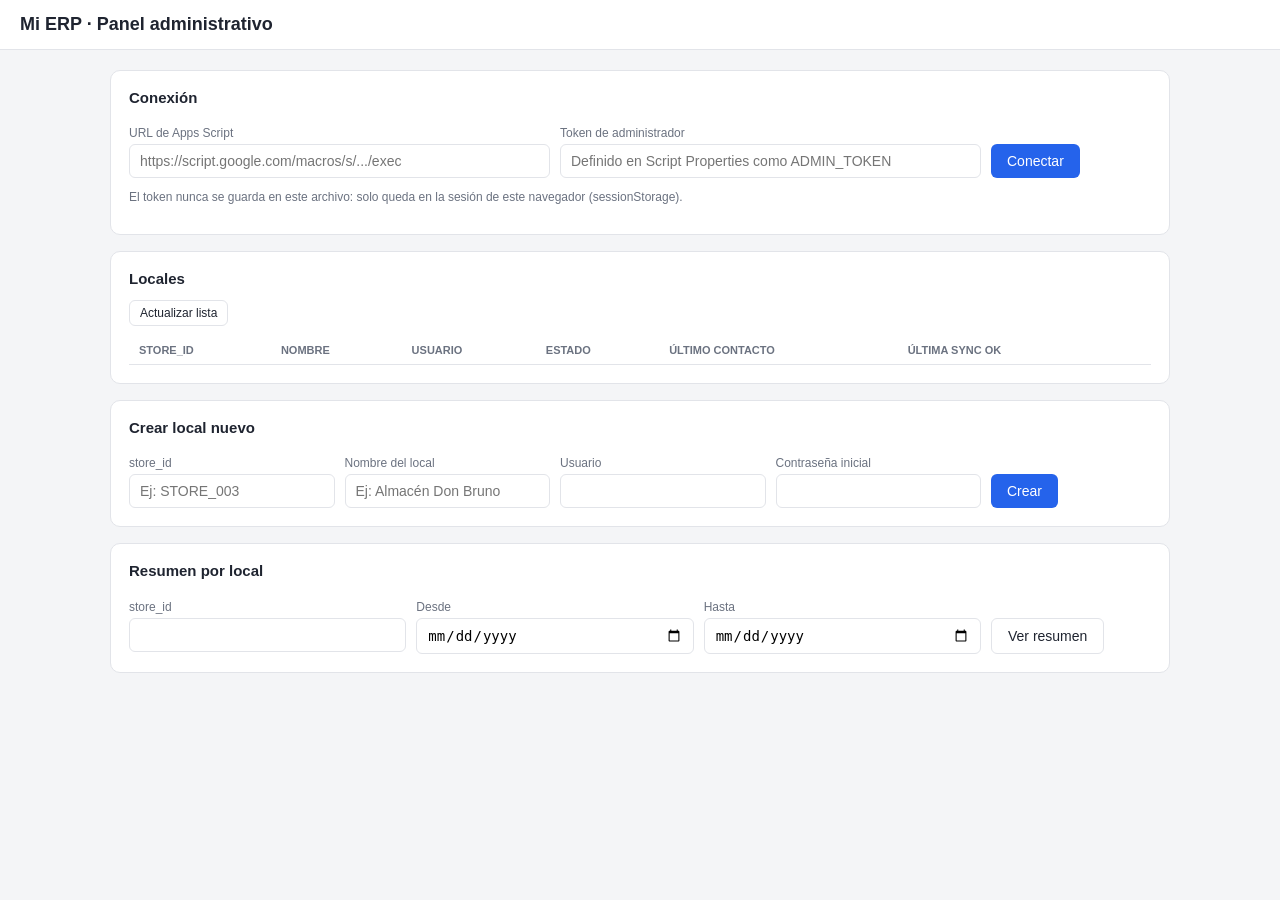
==== admin.html @ d0428430 "Add files via upload" ====
<!DOCTYPE html>
<html lang="es">
<head>
<meta charset="UTF-8">
<meta name="viewport" content="width=device-width, initial-scale=1.0">
<title>Mi ERP - Admin</title>
<style>
  :root{ --bg:#f4f5f7; --panel:#fff; --border:#e2e4e9; --text:#1f2430; --muted:#6b7280; --primary:#2563eb; --danger:#dc2626; --success:#16a34a; }
  *{box-sizing:border-box;}
  body{margin:0;font-family:-apple-system,BlinkMacSystemFont,"Segoe UI",Roboto,Arial,sans-serif;background:var(--bg);color:var(--text);}
  header{background:var(--panel);border-bottom:1px solid var(--border);padding:14px 20px;}
  header h1{font-size:18px;margin:0;}
  main{padding:20px;max-width:1100px;margin:0 auto;}
  .panel{background:var(--panel);border:1px solid var(--border);border-radius:10px;padding:18px;margin-bottom:16px;}
  .panel h2{margin-top:0;font-size:15px;}
  .row{display:flex;gap:10px;flex-wrap:wrap;}
  .row > *{flex:1;min-width:160px;}
  label{display:block;font-size:12px;color:var(--muted);margin-bottom:4px;margin-top:8px;}
  input, select{width:100%;padding:8px 10px;border:1px solid var(--border);border-radius:6px;font-size:14px;}
  button{cursor:pointer;}
  .btn{background:var(--primary);color:#fff;border:none;padding:9px 16px;border-radius:6px;font-size:14px;font-weight:500;}
  .btn.secondary{background:#fff;color:var(--text);border:1px solid var(--border);}
  .btn.danger{background:#fff;color:var(--danger);border:1px solid #fca5a5;}
  .btn.small{padding:5px 10px;font-size:12px;}
  table{width:100%;border-collapse:collapse;font-size:13px;margin-top:10px;}
  th, td{text-align:left;padding:8px 10px;border-bottom:1px solid var(--border);}
  th{color:var(--muted);font-weight:600;font-size:11px;text-transform:uppercase;}
  a.link{color:var(--primary);cursor:pointer;text-decoration:none;font-size:13px;}
  .muted{color:var(--muted);font-size:12px;}
  .tag{display:inline-block;padding:2px 8px;border-radius:20px;font-size:11px;}
  .tag.ok{background:#f0fdf4;color:var(--success);}
  .tag.off{background:#fef2f2;color:var(--danger);}
  #resumenBox{white-space:pre-wrap;font-size:12px;background:#f8f9fb;padding:10px;border-radius:8px;display:none;}
</style>
</head>
<body>
<header><h1>Mi ERP · Panel administrativo</h1></header>
<main>

  <div class="panel">
    <h2>Conexión</h2>
    <div class="row">
      <div><label>URL de Apps Script</label><input type="text" id="apiUrl" placeholder="https://script.google.com/macros/s/.../exec"></div>
      <div><label>Token de administrador</label><input type="password" id="adminToken" placeholder="Definido en Script Properties como ADMIN_TOKEN"></div>
      <div style="flex:0 0 auto;align-self:end;"><button class="btn" id="btnConectar">Conectar</button></div>
    </div>
    <p class="muted">El token nunca se guarda en este archivo: solo queda en la sesión de este navegador (sessionStorage).</p>
  </div>

  <div class="panel">
    <h2>Locales</h2>
    <button class="btn secondary small" id="btnRefrescar">Actualizar lista</button>
    <table>
      <thead><tr><th>store_id</th><th>Nombre</th><th>Usuario</th><th>Estado</th><th>Último contacto</th><th>Última sync OK</th><th></th></tr></thead>
      <tbody id="tablaLocales"></tbody>
    </table>
  </div>

  <div class="panel">
    <h2>Crear local nuevo</h2>
    <div class="row">
      <div><label>store_id</label><input type="text" id="nuevoStoreId" placeholder="Ej: STORE_003"></div>
      <div><label>Nombre del local</label><input type="text" id="nuevoNombre" placeholder="Ej: Almacén Don Bruno"></div>
      <div><label>Usuario</label><input type="text" id="nuevoUsuario"></div>
      <div><label>Contraseña inicial</label><input type="password" id="nuevoPassword"></div>
      <div style="flex:0 0 auto;align-self:end;"><button class="btn" id="btnCrearLocal">Crear</button></div>
    </div>
  </div>

  <div class="panel">
    <h2>Resumen por local</h2>
    <div class="row">
      <div><label>store_id</label><input type="text" id="resStoreId"></div>
      <div><label>Desde</label><input type="date" id="resDesde"></div>
      <div><label>Hasta</label><input type="date" id="resHasta"></div>
      <div style="flex:0 0 auto;align-self:end;"><button class="btn secondary" id="btnVerResumen">Ver resumen</button></div>
    </div>
    <pre id="resumenBox"></pre>
  </div>

</main>

<script>
function apiBase(){ return document.getElementById('apiUrl').value.trim(); }
function token(){ return document.getElementById('adminToken').value; }

async function llamar(action, payload){
  const resp = await fetch(apiBase(), {
    method:'POST', headers:{'Content-Type':'text/plain;charset=utf-8'},
    body: JSON.stringify({action, admin_token: token(), ...payload})
  });
  return resp.json();
}

function guardarConexion(){
  sessionStorage.setItem('erp_admin_api', apiBase());
  sessionStorage.setItem('erp_admin_token', token());
}
function cargarConexion(){
  document.getElementById('apiUrl').value = sessionStorage.getItem('erp_admin_api') || '';
  document.getElementById('adminToken').value = sessionStorage.getItem('erp_admin_token') || '';
}

async function refrescarLocales(){
  const data = await llamar('adminListStores', {});
  if(!data.ok){ alert(data.error||'Error al listar locales'); return; }
  const tbody = document.getElementById('tablaLocales');
  tbody.innerHTML = '';
  data.stores.forEach(s=>{
    const tr = document.createElement('tr');
    tr.innerHTML = `
      <td>${s.store_id}</td><td>${s.store_name}</td><td>${s.username}</td>
      <td><span class="tag ${s.active?'ok':'off'}">${s.active?'Activo':'Inactivo'}</span></td>
      <td>${s.last_seen_at||'-'}</td>
      <td>${s.last_successful_batch_at||'-'}</td>
      <td>
        <a class="link" data-toggle="${s.store_id}" data-active="${s.active}">${s.active?'Desactivar':'Activar'}</a> ·
        <a class="link" data-reset="${s.store_id}">Resetear contraseña</a>
      </td>`;
    tbody.appendChild(tr);
  });
  tbody.querySelectorAll('[data-toggle]').forEach(a=> a.addEventListener('click', async ()=>{
    await llamar('adminDeactivateStore', {store_id:a.dataset.toggle, active: a.dataset.active!=='true'});
    refrescarLocales();
  }));
  tbody.querySelectorAll('[data-reset]').forEach(a=> a.addEventListener('click', async ()=>{
    const pass = prompt('Nueva contraseña para ' + a.dataset.reset + ':');
    if(!pass) return;
    const r = await llamar('adminResetPassword', {store_id:a.dataset.reset, new_password: pass});
    alert(r.ok ? 'Contraseña actualizada' : (r.error||'Error'));
  }));
}

document.getElementById('btnConectar').addEventListener('click', ()=>{ guardarConexion(); refrescarLocales(); });
document.getElementById('btnRefrescar').addEventListener('click', refrescarLocales);
document.getElementById('btnCrearLocal').addEventListener('click', async ()=>{
  const r = await llamar('adminCreateStore', {
    store_id: document.getElementById('nuevoStoreId').value.trim(),
    store_name: document.getElementById('nuevoNombre').value.trim(),
    username: document.getElementById('nuevoUsuario').value.trim(),
    password: document.getElementById('nuevoPassword').value
  });
  alert(r.ok ? 'Local creado' : (r.error||'Error al crear el local'));
  if(r.ok) refrescarLocales();
});
document.getElementById('btnVerResumen').addEventListener('click', async ()=>{
  const r = await llamar('adminStoreSummary', {
    store_id: document.getElementById('resStoreId').value.trim(),
    desde: document.getElementById('resDesde').value,
    hasta: document.getElementById('resHasta').value
  });
  const box = document.getElementById('resumenBox');
  box.style.display = 'block';
  box.textContent = r.ok ? JSON.stringify(r.resumen, null, 2) : (r.error||'Error');
});

cargarConexion();
if(apiBase() && token()) refrescarLocales();
</script>
</body>
</html>
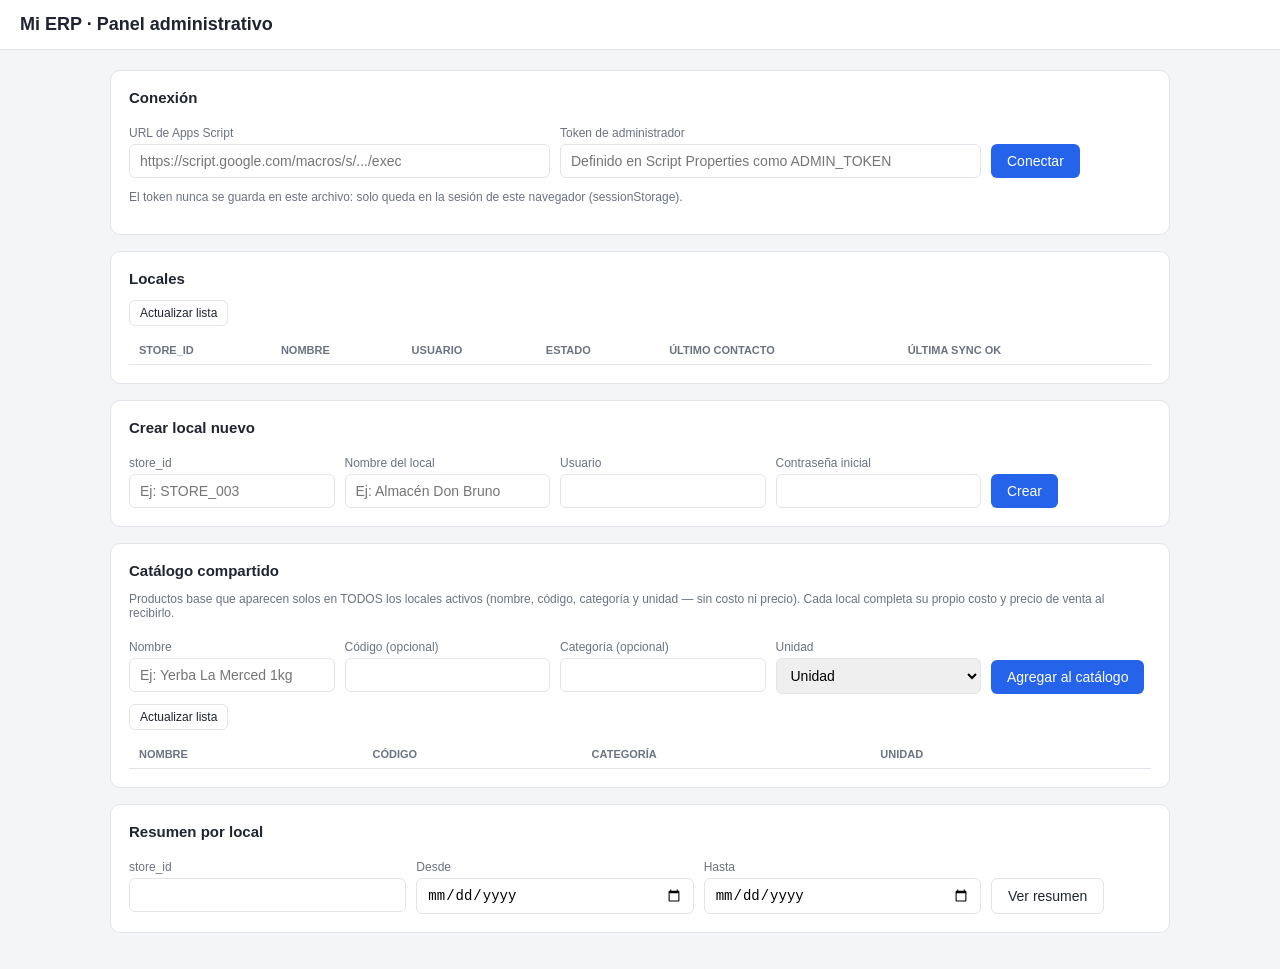
==== commit 5c1f940f: "Add files via upload" ====
--- a/admin.html
+++ b/admin.html
@@ -68,6 +68,23 @@
   </div>
 
   <div class="panel">
+    <h2>Catálogo compartido</h2>
+    <p class="muted">Productos base que aparecen solos en TODOS los locales activos (nombre, código, categoría y unidad — sin costo ni precio). Cada local completa su propio costo y precio de venta al recibirlo.</p>
+    <div class="row">
+      <div><label>Nombre</label><input type="text" id="catNombre" placeholder="Ej: Yerba La Merced 1kg"></div>
+      <div><label>Código (opcional)</label><input type="text" id="catCodigo"></div>
+      <div><label>Categoría (opcional)</label><input type="text" id="catCategoria"></div>
+      <div><label>Unidad</label><select id="catUnidad"><option value="unidad">Unidad</option><option value="kg">Kilo</option></select></div>
+      <div style="flex:0 0 auto;align-self:end;"><button class="btn" id="btnAgregarCatalogo">Agregar al catálogo</button></div>
+    </div>
+    <button class="btn secondary small" id="btnRefrescarCatalogo" style="margin-top:10px;">Actualizar lista</button>
+    <table>
+      <thead><tr><th>Nombre</th><th>Código</th><th>Categoría</th><th>Unidad</th><th></th></tr></thead>
+      <tbody id="tablaCatalogo"></tbody>
+    </table>
+  </div>
+
+  <div class="panel">
     <h2>Resumen por local</h2>
     <div class="row">
       <div><label>store_id</label><input type="text" id="resStoreId"></div>
@@ -131,8 +148,43 @@
   }));
 }
 
-document.getElementById('btnConectar').addEventListener('click', ()=>{ guardarConexion(); refrescarLocales(); });
+async function refrescarCatalogo(){
+  const data = await llamar('adminListCatalogProducts', {});
+  if(!data.ok){ alert(data.error||'Error al listar el catálogo'); return; }
+  const tbody = document.getElementById('tablaCatalogo');
+  tbody.innerHTML = '';
+  data.productos.forEach(p=>{
+    const tr = document.createElement('tr');
+    tr.innerHTML = `
+      <td>${p.name}</td><td>${p.sku||'-'}</td><td>${p.category||'-'}</td><td>${p.unit==='kg'?'Kilo':'Unidad'}</td>
+      <td><a class="link" data-borrar="${p.catalog_id}">Quitar del catálogo</a></td>`;
+    tbody.appendChild(tr);
+  });
+  tbody.querySelectorAll('[data-borrar]').forEach(a=> a.addEventListener('click', async ()=>{
+    if(!confirm('¿Quitar este producto del catálogo compartido? Los locales que ya lo hayan recibido lo conservan igual; esto solo evita que se lo mande a los que todavía no lo tienen.')) return;
+    await llamar('adminDeleteCatalogProduct', {catalog_id:a.dataset.borrar});
+    refrescarCatalogo();
+  }));
+}
+
+document.getElementById('btnConectar').addEventListener('click', ()=>{ guardarConexion(); refrescarLocales(); refrescarCatalogo(); });
 document.getElementById('btnRefrescar').addEventListener('click', refrescarLocales);
+document.getElementById('btnRefrescarCatalogo').addEventListener('click', refrescarCatalogo);
+document.getElementById('btnAgregarCatalogo').addEventListener('click', async ()=>{
+  const nombre = document.getElementById('catNombre').value.trim();
+  if(!nombre){ alert('Falta el nombre del producto'); return; }
+  const r = await llamar('adminAddCatalogProduct', {
+    name: nombre,
+    sku: document.getElementById('catCodigo').value.trim(),
+    category: document.getElementById('catCategoria').value.trim(),
+    unit: document.getElementById('catUnidad').value
+  });
+  if(!r.ok){ alert(r.error||'Error al agregar al catálogo'); return; }
+  document.getElementById('catNombre').value = '';
+  document.getElementById('catCodigo').value = '';
+  document.getElementById('catCategoria').value = '';
+  refrescarCatalogo();
+});
 document.getElementById('btnCrearLocal').addEventListener('click', async ()=>{
   const r = await llamar('adminCreateStore', {
     store_id: document.getElementById('nuevoStoreId').value.trim(),
@@ -155,7 +207,7 @@
 });
 
 cargarConexion();
-if(apiBase() && token()) refrescarLocales();
+if(apiBase() && token()){ refrescarLocales(); refrescarCatalogo(); }
 </script>
 </body>
 </html>
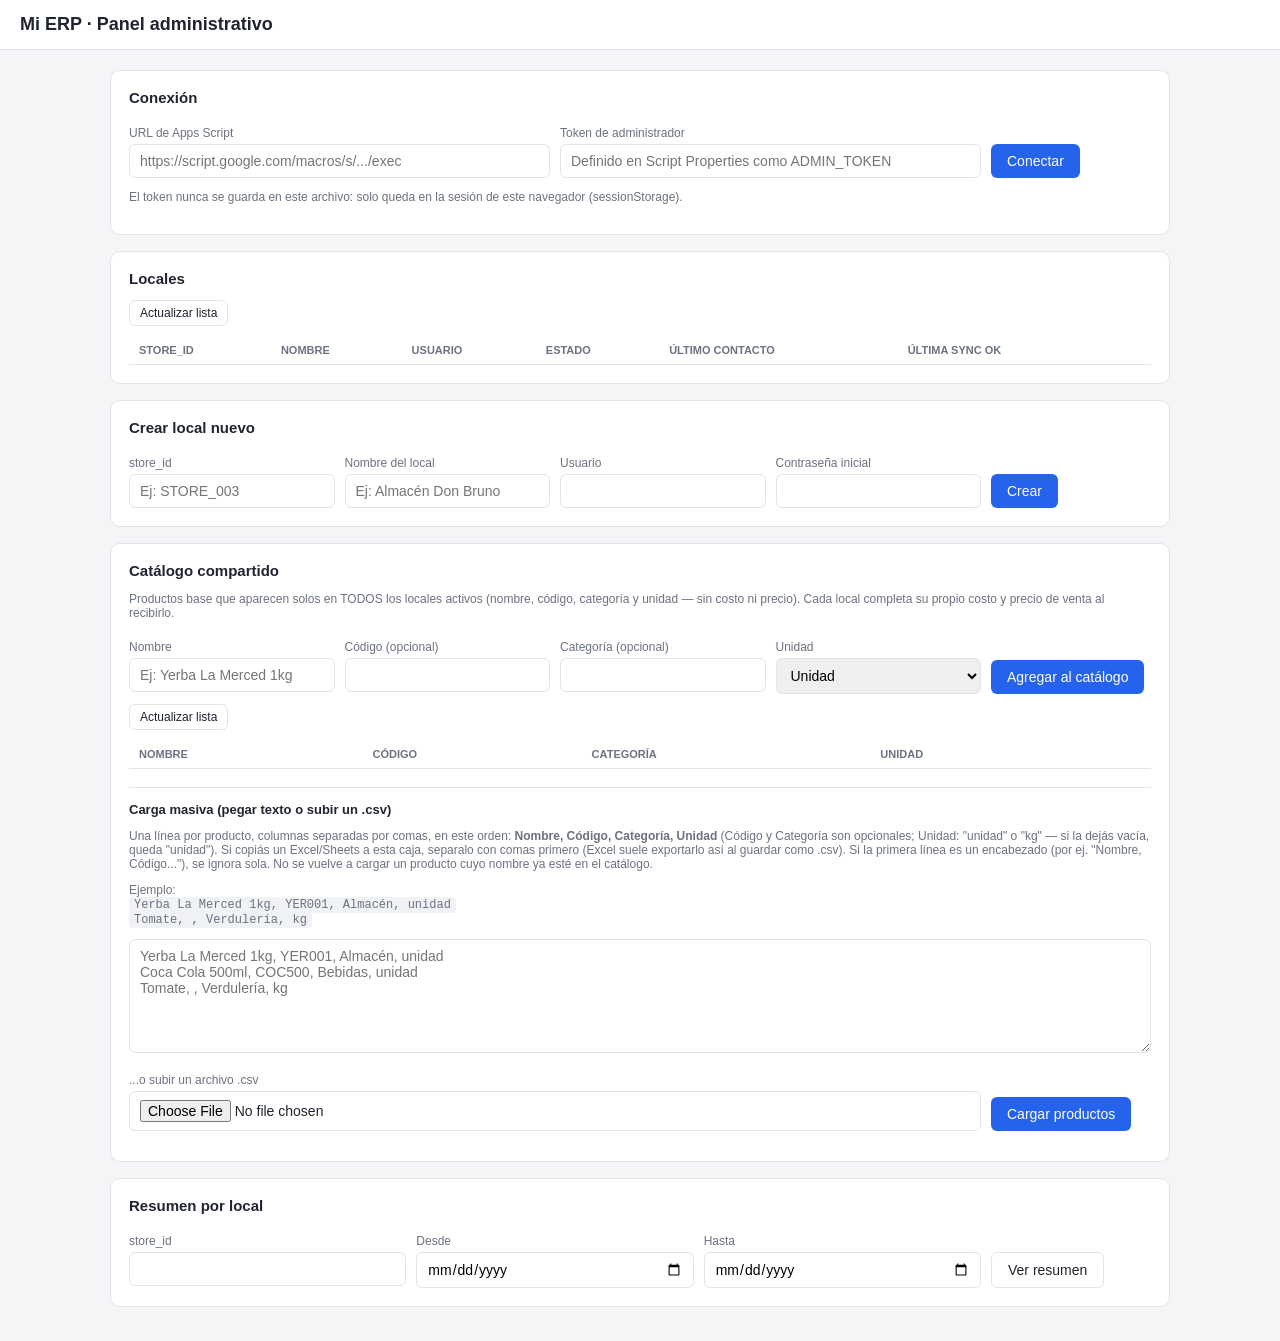
==== commit bbae7745: "Add files via upload" ====
--- a/admin.html
+++ b/admin.html
@@ -16,7 +16,9 @@
   .row{display:flex;gap:10px;flex-wrap:wrap;}
   .row > *{flex:1;min-width:160px;}
   label{display:block;font-size:12px;color:var(--muted);margin-bottom:4px;margin-top:8px;}
-  input, select{width:100%;padding:8px 10px;border:1px solid var(--border);border-radius:6px;font-size:14px;}
+  input, select, textarea{width:100%;padding:8px 10px;border:1px solid var(--border);border-radius:6px;font-size:14px;font-family:inherit;}
+  textarea{resize:vertical;}
+  code{background:#f1f2f5;padding:1px 5px;border-radius:4px;font-size:12px;}
   button{cursor:pointer;}
   .btn{background:var(--primary);color:#fff;border:none;padding:9px 16px;border-radius:6px;font-size:14px;font-weight:500;}
   .btn.secondary{background:#fff;color:var(--text);border:1px solid var(--border);}
@@ -82,6 +84,18 @@
       <thead><tr><th>Nombre</th><th>Código</th><th>Categoría</th><th>Unidad</th><th></th></tr></thead>
       <tbody id="tablaCatalogo"></tbody>
     </table>
+
+    <div style="margin-top:18px;padding-top:14px;border-top:1px solid var(--border);">
+      <h3 style="margin:0 0 6px;font-size:13px;">Carga masiva (pegar texto o subir un .csv)</h3>
+      <p class="muted">Una línea por producto, columnas separadas por comas, en este orden: <b>Nombre, Código, Categoría, Unidad</b> (Código y Categoría son opcionales; Unidad: "unidad" o "kg" — si la dejás vacía, queda "unidad"). Si copiás un Excel/Sheets a esta caja, separalo con comas primero (Excel suele exportarlo así al guardar como .csv). Si la primera línea es un encabezado (por ej. "Nombre, Código..."), se ignora sola. No se vuelve a cargar un producto cuyo nombre ya esté en el catálogo.</p>
+      <p class="muted">Ejemplo:<br><code>Yerba La Merced 1kg, YER001, Almacén, unidad</code><br><code>Tomate, , Verdulería, kg</code></p>
+      <textarea id="catMasivoTexto" rows="6" placeholder="Yerba La Merced 1kg, YER001, Almacén, unidad&#10;Coca Cola 500ml, COC500, Bebidas, unidad&#10;Tomate, , Verdulería, kg"></textarea>
+      <div class="row" style="margin-top:8px;align-items:end;">
+        <div><label>...o subir un archivo .csv</label><input type="file" id="catMasivoArchivo" accept=".csv,text/csv,text/plain"></div>
+        <div style="flex:0 0 auto;"><button class="btn" id="btnCargaMasiva">Cargar productos</button></div>
+      </div>
+      <p class="muted" id="catMasivoResultado"></p>
+    </div>
   </div>
 
   <div class="panel">
@@ -185,6 +199,47 @@
   document.getElementById('catCategoria').value = '';
   refrescarCatalogo();
 });
+// Convierte el texto pegado (o el contenido de un .csv subido) en una
+// lista de productos {name, sku, category, unit}. Separador de columna:
+// coma. Si la primera línea parece un encabezado (arranca con "nombre",
+// "name" o "producto"), se descarta sola.
+function parsearProductosCSV(texto){
+  const lineas = String(texto||'').split(/\r?\n/).map(l=>l.trim()).filter(l=>l.length>0);
+  if(!lineas.length) return [];
+  const primeraCol0 = lineas[0].split(',')[0].trim().toLowerCase();
+  const filas = ['nombre','name','producto'].includes(primeraCol0) ? lineas.slice(1) : lineas;
+  return filas.map(linea=>{
+    const cols = linea.split(',').map(c=>c.trim());
+    const unidadRaw = (cols[3]||'').toLowerCase();
+    const unit = (unidadRaw==='kg' || unidadRaw==='kilo' || unidadRaw==='kilogramo') ? 'kg' : 'unidad';
+    return { name: cols[0]||'', sku: cols[1]||'', category: cols[2]||'', unit };
+  });
+}
+
+document.getElementById('catMasivoArchivo').addEventListener('change', (e)=>{
+  const file = e.target.files[0];
+  if(!file) return;
+  const reader = new FileReader();
+  reader.onload = ()=>{ document.getElementById('catMasivoTexto').value = String(reader.result||''); };
+  reader.readAsText(file, 'UTF-8');
+});
+
+document.getElementById('btnCargaMasiva').addEventListener('click', async ()=>{
+  const resultado = document.getElementById('catMasivoResultado');
+  const productos = parsearProductosCSV(document.getElementById('catMasivoTexto').value).filter(p=>p.name);
+  if(!productos.length){ resultado.textContent = 'No se encontró ningún producto con nombre para cargar.'; return; }
+  if(!confirm('¿Cargar ' + productos.length + ' producto(s) al catálogo compartido? Van a aparecer solos en todos los locales activos.')) return;
+  const r = await llamar('adminAddCatalogProductsBulk', { productos });
+  if(!r.ok){ resultado.textContent = 'Error: ' + (r.error||'desconocido'); return; }
+  let msg = 'Se agregaron ' + r.agregados + ' producto(s) nuevo(s) al catálogo.';
+  if(r.omitidos_duplicados) msg += ' Se omitieron ' + r.omitidos_duplicados + ' por ya existir un producto con ese nombre.';
+  if(r.omitidos_sin_nombre) msg += ' Se omitieron ' + r.omitidos_sin_nombre + ' línea(s) sin nombre.';
+  resultado.textContent = msg;
+  document.getElementById('catMasivoTexto').value = '';
+  document.getElementById('catMasivoArchivo').value = '';
+  refrescarCatalogo();
+});
+
 document.getElementById('btnCrearLocal').addEventListener('click', async ()=>{
   const r = await llamar('adminCreateStore', {
     store_id: document.getElementById('nuevoStoreId').value.trim(),
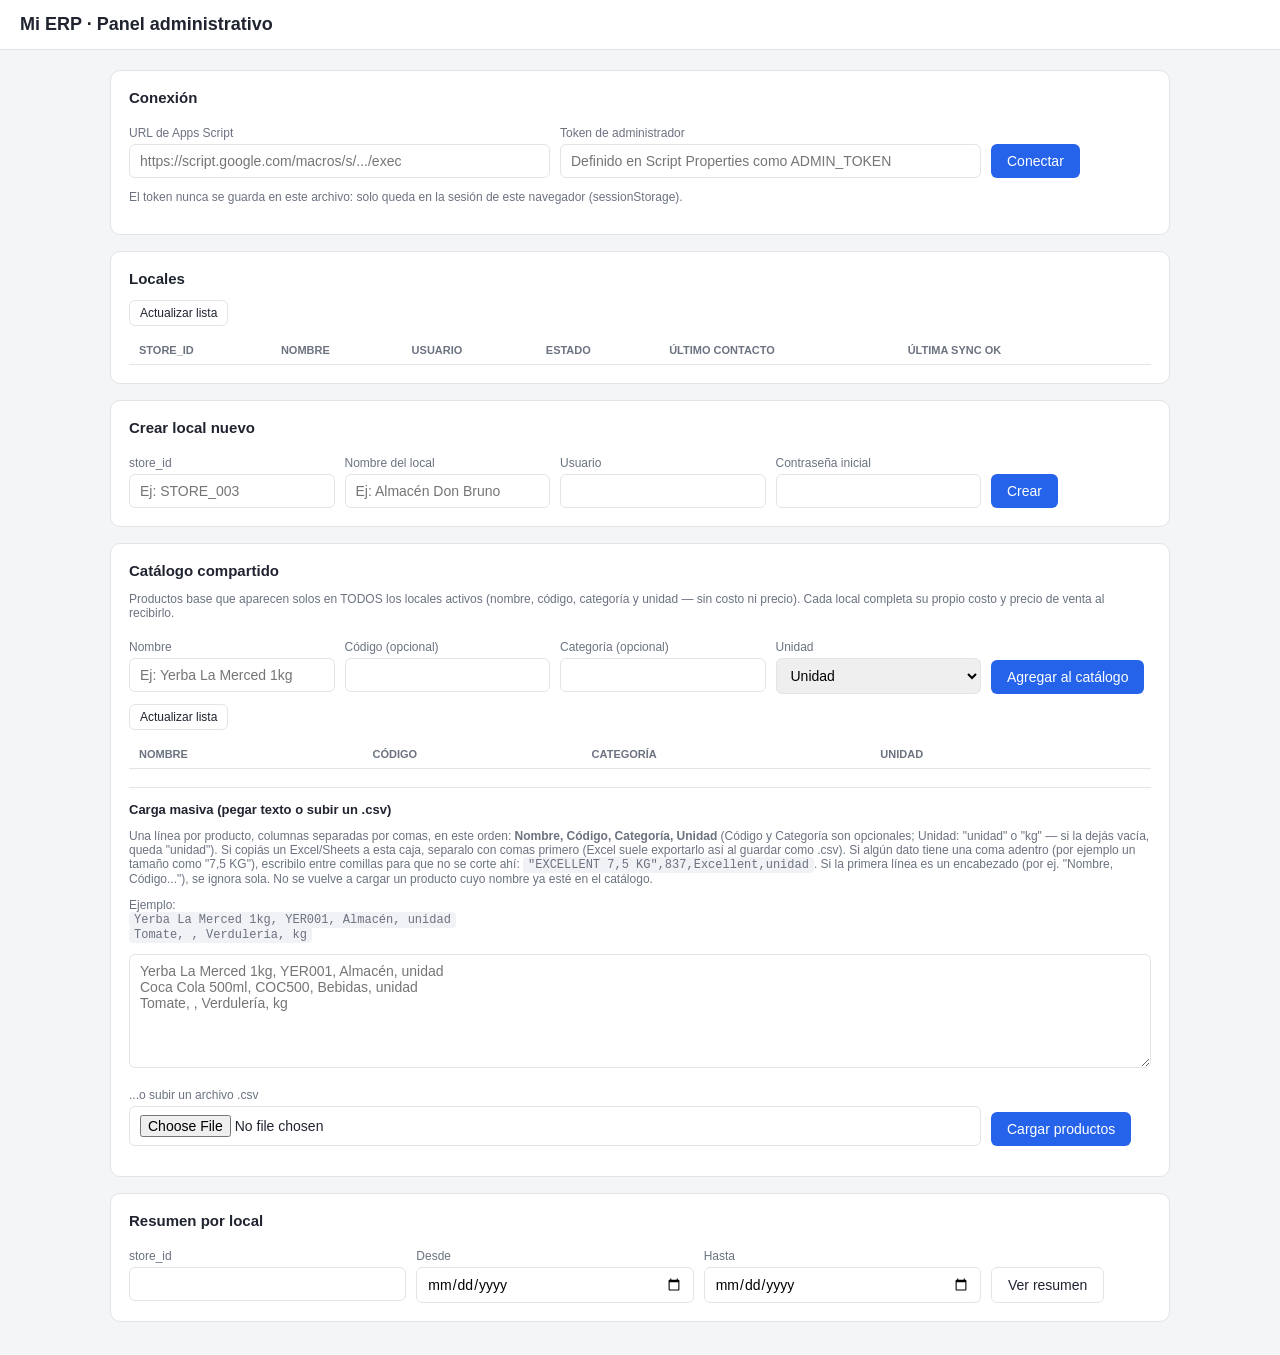
==== commit 65e4e314: "Add files via upload" ====
--- a/admin.html
+++ b/admin.html
@@ -87,7 +87,7 @@
 
     <div style="margin-top:18px;padding-top:14px;border-top:1px solid var(--border);">
       <h3 style="margin:0 0 6px;font-size:13px;">Carga masiva (pegar texto o subir un .csv)</h3>
-      <p class="muted">Una línea por producto, columnas separadas por comas, en este orden: <b>Nombre, Código, Categoría, Unidad</b> (Código y Categoría son opcionales; Unidad: "unidad" o "kg" — si la dejás vacía, queda "unidad"). Si copiás un Excel/Sheets a esta caja, separalo con comas primero (Excel suele exportarlo así al guardar como .csv). Si la primera línea es un encabezado (por ej. "Nombre, Código..."), se ignora sola. No se vuelve a cargar un producto cuyo nombre ya esté en el catálogo.</p>
+      <p class="muted">Una línea por producto, columnas separadas por comas, en este orden: <b>Nombre, Código, Categoría, Unidad</b> (Código y Categoría son opcionales; Unidad: "unidad" o "kg" — si la dejás vacía, queda "unidad"). Si copiás un Excel/Sheets a esta caja, separalo con comas primero (Excel suele exportarlo así al guardar como .csv). Si algún dato tiene una coma adentro (por ejemplo un tamaño como "7,5 KG"), escribilo entre comillas para que no se corte ahí: <code>"EXCELLENT 7,5 KG",837,Excellent,unidad</code>. Si la primera línea es un encabezado (por ej. "Nombre, Código..."), se ignora sola. No se vuelve a cargar un producto cuyo nombre ya esté en el catálogo.</p>
       <p class="muted">Ejemplo:<br><code>Yerba La Merced 1kg, YER001, Almacén, unidad</code><br><code>Tomate, , Verdulería, kg</code></p>
       <textarea id="catMasivoTexto" rows="6" placeholder="Yerba La Merced 1kg, YER001, Almacén, unidad&#10;Coca Cola 500ml, COC500, Bebidas, unidad&#10;Tomate, , Verdulería, kg"></textarea>
       <div class="row" style="margin-top:8px;align-items:end;">
@@ -171,12 +171,18 @@
     const tr = document.createElement('tr');
     tr.innerHTML = `
       <td>${p.name}</td><td>${p.sku||'-'}</td><td>${p.category||'-'}</td><td>${p.unit==='kg'?'Kilo':'Unidad'}</td>
-      <td><a class="link" data-borrar="${p.catalog_id}">Quitar del catálogo</a></td>`;
+      <td><a class="link" data-borrar="${p.catalog_id}">Quitar del catálogo</a> ·
+          <a class="link" data-borrar-cascada="${p.catalog_id}" style="color:var(--danger);">Quitar también de los locales</a></td>`;
     tbody.appendChild(tr);
   });
   tbody.querySelectorAll('[data-borrar]').forEach(a=> a.addEventListener('click', async ()=>{
-    if(!confirm('¿Quitar este producto del catálogo compartido? Los locales que ya lo hayan recibido lo conservan igual; esto solo evita que se lo mande a los que todavía no lo tienen.')) return;
-    await llamar('adminDeleteCatalogProduct', {catalog_id:a.dataset.borrar});
+    if(!confirm('¿Quitar este producto del catálogo compartido? Los locales que ya lo hayan recibido lo conservan igual (con el costo/precio que le hayan puesto); esto solo evita que se lo mande a los que todavía no lo tienen.')) return;
+    await llamar('adminDeleteCatalogProduct', {catalog_id:a.dataset.borrar, cascade:false});
+    refrescarCatalogo();
+  }));
+  tbody.querySelectorAll('[data-borrar-cascada]').forEach(a=> a.addEventListener('click', async ()=>{
+    if(!confirm('¿Quitar este producto del catálogo Y borrarlo también de la lista de Productos de TODOS los locales que ya lo tengan? Esto incluye a los locales que ya le hayan puesto costo y precio: van a perder ese producto de su lista (no afecta boletas ya hechas con él). Se aplica en la próxima sincronización de cada local. Esta acción no se puede deshacer.')) return;
+    await llamar('adminDeleteCatalogProduct', {catalog_id:a.dataset['borrarCascada'], cascade:true});
     refrescarCatalogo();
   }));
 }
@@ -199,17 +205,41 @@
   document.getElementById('catCategoria').value = '';
   refrescarCatalogo();
 });
+// Separa una línea en columnas por coma, entendiendo comillas dobles (como
+// cualquier CSV de Excel/Sheets): así "EXCELLENT 7,5 KG" (con una coma
+// adentro del nombre) no se corta por la mitad si viene escrito entre
+// comillas: "EXCELLENT 7,5 KG",837,Excellent,unidad
+function parsearLineaCSV(linea){
+  const cols = [];
+  let cur = '', enComillas = false;
+  for(let i=0;i<linea.length;i++){
+    const c = linea[i];
+    if(enComillas){
+      if(c==='"'){
+        if(linea[i+1]==='"'){ cur+='"'; i++; }
+        else enComillas = false;
+      } else cur += c;
+    } else {
+      if(c==='"') enComillas = true;
+      else if(c===','){ cols.push(cur); cur=''; }
+      else cur += c;
+    }
+  }
+  cols.push(cur);
+  return cols.map(c=>c.trim());
+}
+
 // Convierte el texto pegado (o el contenido de un .csv subido) en una
-// lista de productos {name, sku, category, unit}. Separador de columna:
-// coma. Si la primera línea parece un encabezado (arranca con "nombre",
-// "name" o "producto"), se descarta sola.
+// lista de productos {name, sku, category, unit}. Si la primera línea
+// parece un encabezado (arranca con "nombre", "name" o "producto"), se
+// descarta sola.
 function parsearProductosCSV(texto){
   const lineas = String(texto||'').split(/\r?\n/).map(l=>l.trim()).filter(l=>l.length>0);
   if(!lineas.length) return [];
-  const primeraCol0 = lineas[0].split(',')[0].trim().toLowerCase();
+  const primeraCol0 = parsearLineaCSV(lineas[0])[0].toLowerCase();
   const filas = ['nombre','name','producto'].includes(primeraCol0) ? lineas.slice(1) : lineas;
   return filas.map(linea=>{
-    const cols = linea.split(',').map(c=>c.trim());
+    const cols = parsearLineaCSV(linea);
     const unidadRaw = (cols[3]||'').toLowerCase();
     const unit = (unidadRaw==='kg' || unidadRaw==='kilo' || unidadRaw==='kilogramo') ? 'kg' : 'unidad';
     return { name: cols[0]||'', sku: cols[1]||'', category: cols[2]||'', unit };
